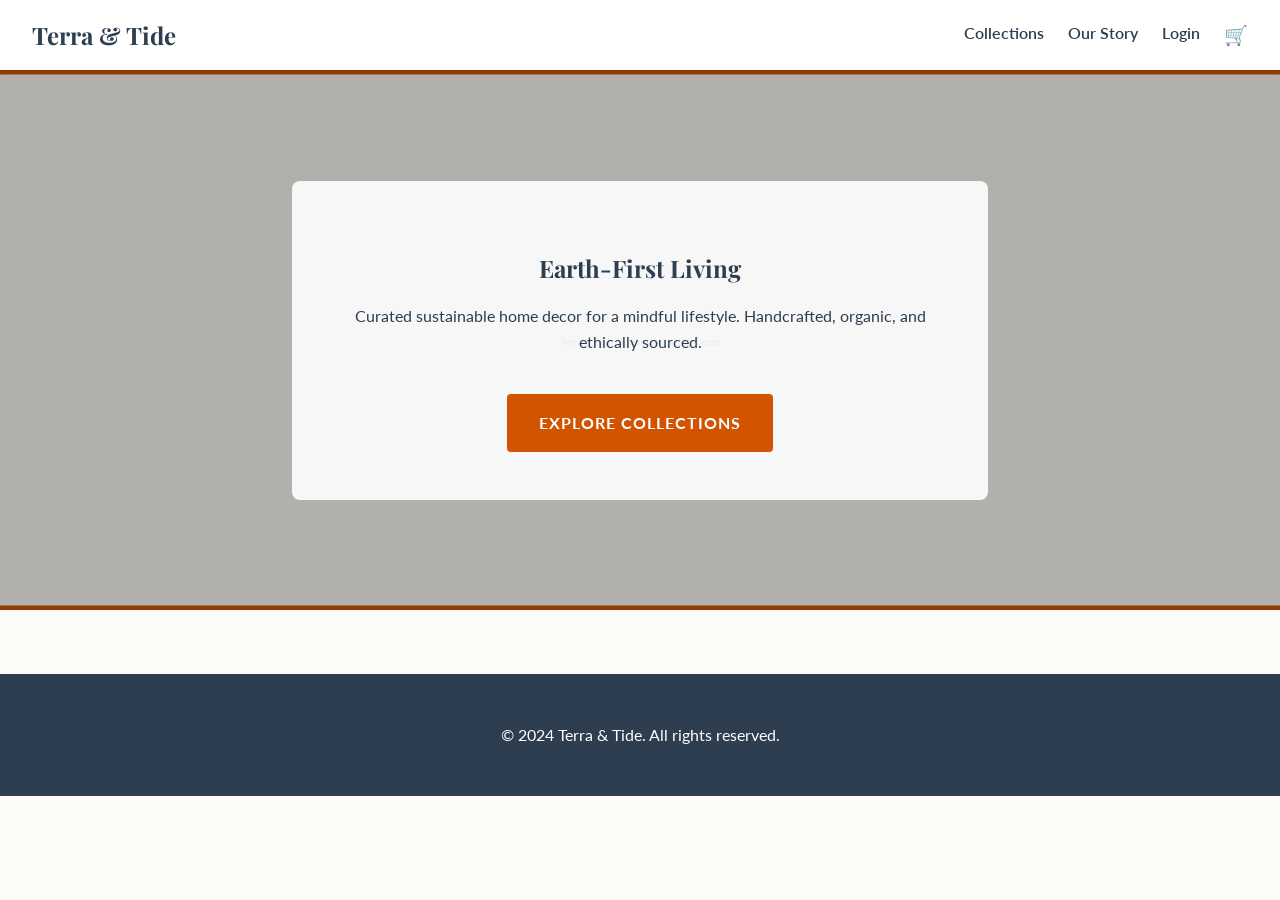
==== index.html @ c0b5a11f "Initialize Terra & Tide E-Commerce Store Co-authored-by: abdo544445 <166471263+abdo544445@users.nore" ====
<!DOCTYPE html>
<html lang="en">
<head>
    <meta charset="UTF-8">
    <meta name="viewport" content="width=device-width, initial-scale=1.0">
    <title>Terra & Tide - Sustainable Home Decor</title>
    <link rel="stylesheet" href="style.css">
</head>
<body>
    <header>
        <a href="index.html" class="logo">Terra & Tide</a>
        <nav>
            <ul>
                <li><a href="collections.html">Collections</a></li>
                <li><a href="about.html">Our Story</a></li>
                <li id="nav-auth"><a href="login.html">Login</a></li>
                <li>
                    <a href="cart.html" class="cart-icon">
                        🛒
                        <span id="cart-count">0</span>
                    </a>
                </li>
            </ul>
        </nav>
    </header>

    <div id="toast" class="toast"></div>

    <section class="hero">
        <div class="hero-content">
            <h1>Earth-First Living</h1>
            <p>Curated sustainable home decor for a mindful lifestyle. Handcrafted, organic, and ethically sourced.</p>
            <a href="collections.html" class="btn-cta">Explore Collections</a>
        </div>
    </section>

    <footer>
        <p>&copy; 2024 Terra & Tide. All rights reserved.</p>
    </footer>

    <script src="script.js"></script>
</body>
</html>
---- style.css ----
/* style.css */
@import url('https://fonts.googleapis.com/css2?family=Lato:wght@400;700&family=Playfair+Display:wght@400;700&display=swap');

:root {
    --primary-color: #2C3E50;
    --secondary-color: #D35400;
    --background-color: #FDFBF7;
    --card-bg-color: #FFFFFF;
    --success-color: #27AE60;
    --text-color: #2C3E50;
    --font-heading: 'Playfair Display', serif;
    --font-body: 'Lato', sans-serif;
}

body {
    font-family: var(--font-body);
    background-color: var(--background-color);
    color: var(--text-color);
    margin: 0;
    padding: 0;
    line-height: 1.6;
}

h1, h2, h3, h4, h5, h6 {
    font-family: var(--font-heading);
    color: var(--primary-color);
    margin-bottom: 1rem;
}

/* Header & Nav */
header {
    background-color: var(--card-bg-color);
    position: sticky;
    top: 0;
    z-index: 1000;
    box-shadow: 0 2px 4px rgba(0,0,0,0.05);
    padding: 1rem 2rem;
    display: flex;
    justify-content: space-between;
    align-items: center;
}

.logo {
    font-family: var(--font-heading);
    font-size: 1.5rem;
    font-weight: bold;
    text-decoration: none;
    color: var(--primary-color);
}

nav ul {
    list-style: none;
    display: flex;
    gap: 1.5rem;
    padding: 0;
    margin: 0;
}

nav li {
    display: inline-block;
}

nav a {
    text-decoration: none;
    color: var(--primary-color);
    font-weight: 600;
    transition: color 0.3s;
}

nav a:hover {
    color: var(--secondary-color);
}

.cart-icon {
    position: relative;
    cursor: pointer;
    font-size: 1.2rem;
}

#cart-count {
    background-color: var(--secondary-color);
    color: white;
    border-radius: 50%;
    padding: 0.1rem 0.4rem;
    font-size: 0.7rem;
    position: absolute;
    top: -8px;
    right: -10px;
}

/* Hero Section */
.hero {
    background-image: url('images/hero-banner.png');
    background-size: cover;
    background-position: center;
    height: 60vh;
    display: flex;
    align-items: center;
    justify-content: center;
    text-align: center;
    color: white;
    position: relative;
}

.hero::after {
    content: '';
    position: absolute;
    top: 0;
    left: 0;
    width: 100%;
    height: 100%;
    background-color: rgba(0,0,0,0.3);
}

.hero-content {
    position: relative;
    z-index: 1;
    background: rgba(255,255,255,0.9);
    padding: 3rem;
    border-radius: 8px;
    color: var(--primary-color);
    max-width: 600px;
}

.btn-cta {
    background-color: var(--secondary-color);
    color: white;
    padding: 1rem 2rem;
    text-decoration: none;
    border-radius: 4px;
    font-weight: bold;
    display: inline-block;
    margin-top: 1.5rem;
    transition: background-color 0.3s;
    text-transform: uppercase;
    letter-spacing: 1px;
}

.btn-cta:hover {
    background-color: #e67e22;
}

/* Grid Layout */
.container {
    max-width: 1200px;
    margin: 3rem auto;
    padding: 0 1.5rem;
}

.product-grid {
    display: grid;
    grid-template-columns: repeat(auto-fill, minmax(280px, 1fr));
    gap: 2rem;
}

/* Cards */
.card {
    background-color: var(--card-bg-color);
    border-radius: 8px;
    overflow: hidden;
    box-shadow: 0 4px 6px rgba(0,0,0,0.05);
    transition: transform 0.3s;
    display: flex;
    flex-direction: column;
}

.card:hover {
    transform: translateY(-5px);
}

.card img {
    width: 100%;
    height: 250px;
    object-fit: cover;
}

.card-body {
    padding: 1.5rem;
    flex-grow: 1;
    display: flex;
    flex-direction: column;
}

.card-title {
    margin-top: 0;
    font-size: 1.2rem;
    margin-bottom: 0.5rem;
}

.card-price {
    font-weight: bold;
    color: var(--secondary-color);
    font-size: 1.1rem;
    margin-bottom: 0.5rem;
}

.sustainability-score {
    font-size: 0.9rem;
    color: var(--text-color);
    margin-bottom: 1.5rem;
    display: flex;
    align-items: center;
    gap: 0.5rem;
    flex-wrap: wrap;
}

.eco-badge {
    background-color: var(--success-color);
    color: white;
    padding: 0.2rem 0.5rem;
    border-radius: 4px;
    font-size: 0.75rem;
    font-weight: bold;
}

.btn-add-cart {
    background-color: var(--primary-color);
    color: white;
    border: none;
    padding: 1rem;
    width: 100%;
    cursor: pointer;
    font-family: var(--font-body);
    font-weight: bold;
    border-radius: 4px;
    margin-top: auto;
    transition: background-color 0.3s;
    text-transform: uppercase;
}

.btn-add-cart:hover {
    background-color: #34495e;
}

/* Toast Notification */
.toast {
    visibility: hidden;
    min-width: 250px;
    background-color: var(--success-color);
    color: #fff;
    text-align: center;
    border-radius: 4px;
    padding: 16px;
    position: fixed;
    z-index: 1001;
    right: 30px;
    top: 80px;
    box-shadow: 0 4px 8px rgba(0,0,0,0.2);
    opacity: 0;
    transition: opacity 0.5s, top 0.5s;
}

.toast.show {
    visibility: visible;
    opacity: 1;
    top: 100px;
}

/* Cart Page */
.cart-table {
    width: 100%;
    border-collapse: collapse;
    margin-bottom: 2rem;
    background: white;
    box-shadow: 0 2px 4px rgba(0,0,0,0.05);
}

.cart-table th {
    background-color: var(--primary-color);
    color: white;
    text-align: left;
    padding: 1rem;
}

.cart-table td {
    padding: 1rem;
    border-bottom: 1px solid #eee;
}

.cart-total {
    text-align: right;
    font-size: 1.5rem;
    font-weight: bold;
    margin-top: 2rem;
    padding: 1rem;
    background: white;
    border-radius: 4px;
}

.btn-checkout {
    background-color: var(--secondary-color);
    color: white;
    padding: 1rem 2rem;
    border: none;
    border-radius: 4px;
    font-size: 1.1rem;
    cursor: pointer;
    margin-top: 1rem;
    float: right;
}

/* Forms */
.auth-form {
    max-width: 400px;
    margin: 4rem auto;
    background: white;
    padding: 2.5rem;
    border-radius: 8px;
    box-shadow: 0 10px 25px rgba(0,0,0,0.05);
}

.form-group {
    margin-bottom: 1.5rem;
}

.form-group label {
    display: block;
    margin-bottom: 0.5rem;
    font-weight: bold;
    color: var(--primary-color);
}

.form-group input {
    width: 100%;
    padding: 0.8rem;
    border: 1px solid #ddd;
    border-radius: 4px;
    font-family: var(--font-body);
    font-size: 1rem;
    box-sizing: border-box; /* Important for padding */
}

.btn-submit {
    width: 100%;
    background-color: var(--secondary-color);
    color: white;
    padding: 1rem;
    border: none;
    border-radius: 4px;
    font-weight: bold;
    cursor: pointer;
    font-size: 1rem;
    transition: background-color 0.3s;
}

.btn-submit:hover {
    background-color: #e67e22;
}

/* Category Collections Page */
.collections-grid {
    display: grid;
    grid-template-columns: repeat(auto-fit, minmax(300px, 1fr));
    gap: 2rem;
}

.collection-card {
    position: relative;
    height: 400px;
    border-radius: 8px;
    overflow: hidden;
    cursor: pointer;
    display: block; /* Make anchor tag behave like block */
}

.collection-card img {
    width: 100%;
    height: 100%;
    object-fit: cover;
    transition: transform 0.5s;
}

.collection-card:hover img {
    transform: scale(1.05);
}

.collection-overlay {
    position: absolute;
    bottom: 0;
    left: 0;
    width: 100%;
    background: linear-gradient(to top, rgba(0,0,0,0.8), transparent);
    padding: 2rem;
    color: white;
    box-sizing: border-box;
}

.collection-title {
    font-family: var(--font-heading);
    font-size: 2rem;
    margin: 0;
    color: white;
}

/* Footer */
footer {
    background-color: var(--primary-color);
    color: white;
    text-align: center;
    padding: 2rem;
    margin-top: 4rem;
}

/* Utilities */
.text-center { text-align: center; }
.mt-2 { margin-top: 1rem; }
.mb-2 { margin-bottom: 1rem; }
.section-title {
    text-align: center;
    font-size: 2.5rem;
    margin-bottom: 3rem;
}
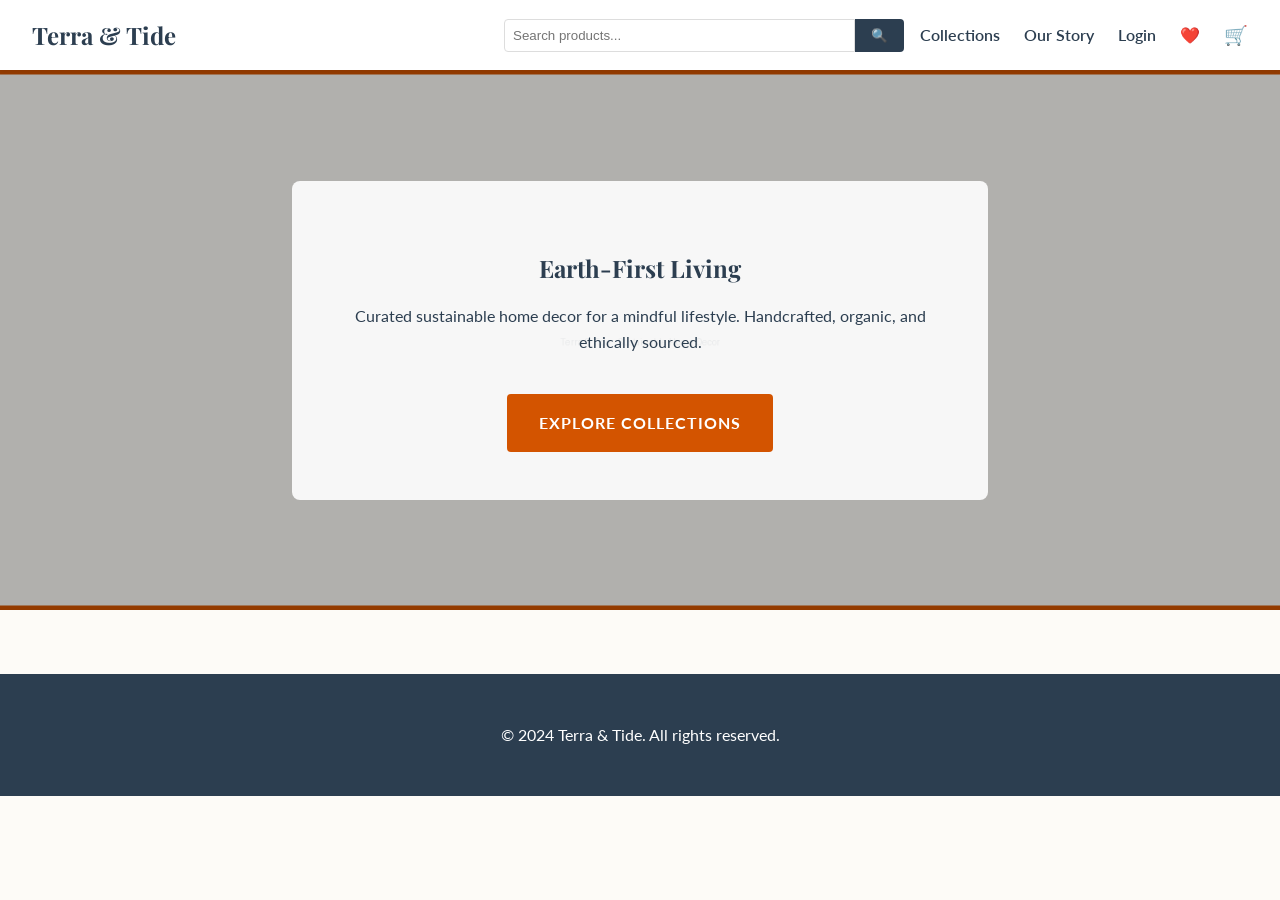
==== commit fe01001e: "Implement enhancements for Terra & Tide (Checkout, Search, Wishlist, Mobile) Co-authored-by: abdo544" ====
--- a/index.html
+++ b/index.html
@@ -8,12 +8,20 @@
 </head>
 <body>
     <header>
-        <a href="index.html" class="logo">Terra & Tide</a>
+        <div class="logo-container">
+            <a href="index.html" class="logo">Terra & Tide</a>
+            <button class="menu-toggle" aria-label="Toggle Menu">☰</button>
+        </div>
+        <div class="search-container">
+            <input type="text" id="search-input" placeholder="Search products...">
+            <button id="search-btn">🔍</button>
+        </div>
         <nav>
             <ul>
                 <li><a href="collections.html">Collections</a></li>
                 <li><a href="about.html">Our Story</a></li>
                 <li id="nav-auth"><a href="login.html">Login</a></li>
+                <li><a href="wishlist.html">❤️</a></li>
                 <li>
                     <a href="cart.html" class="cart-icon">
                         🛒
--- a/style.css
+++ b/style.css
@@ -38,6 +38,14 @@
     display: flex;
     justify-content: space-between;
     align-items: center;
+    flex-wrap: wrap; /* Allow wrapping for mobile */
+}
+
+.logo-container {
+    display: flex;
+    align-items: center;
+    justify-content: space-between;
+    flex: 1;
 }
 
 .logo {
@@ -48,12 +56,50 @@
     color: var(--primary-color);
 }
 
+.menu-toggle {
+    display: none;
+    background: none;
+    border: none;
+    font-size: 1.5rem;
+    cursor: pointer;
+    color: var(--primary-color);
+}
+
+.search-container {
+    display: flex;
+    margin: 0 1rem;
+    flex: 1;
+    max-width: 400px;
+}
+
+#search-input {
+    flex-grow: 1;
+    padding: 0.5rem;
+    border: 1px solid #ddd;
+    border-radius: 4px 0 0 4px;
+}
+
+#search-btn {
+    padding: 0.5rem 1rem;
+    background-color: var(--primary-color);
+    color: white;
+    border: none;
+    border-radius: 0 4px 4px 0;
+    cursor: pointer;
+}
+
+nav {
+    display: flex;
+    align-items: center;
+}
+
 nav ul {
     list-style: none;
     display: flex;
     gap: 1.5rem;
     padding: 0;
     margin: 0;
+    align-items: center;
 }
 
 nav li {
@@ -153,6 +199,22 @@
     gap: 2rem;
 }
 
+/* Filter Controls */
+.filter-controls {
+    display: flex;
+    justify-content: flex-end;
+    gap: 1rem;
+    margin-bottom: 2rem;
+    flex-wrap: wrap;
+}
+
+.filter-controls select {
+    padding: 0.5rem;
+    border: 1px solid #ddd;
+    border-radius: 4px;
+    font-family: var(--font-body);
+}
+
 /* Cards */
 .card {
     background-color: var(--card-bg-color);
@@ -162,6 +224,7 @@
     transition: transform 0.3s;
     display: flex;
     flex-direction: column;
+    position: relative;
 }
 
 .card:hover {
@@ -173,6 +236,33 @@
     height: 250px;
     object-fit: cover;
 }
+
+.wishlist-btn {
+    position: absolute;
+    top: 10px;
+    right: 10px;
+    background: white;
+    border: none;
+    border-radius: 50%;
+    width: 35px;
+    height: 35px;
+    cursor: pointer;
+    font-size: 1.2rem;
+    display: flex;
+    align-items: center;
+    justify-content: center;
+    box-shadow: 0 2px 5px rgba(0,0,0,0.2);
+    transition: transform 0.2s;
+}
+
+.wishlist-btn:hover {
+    transform: scale(1.1);
+}
+
+.wishlist-btn.active {
+    color: red;
+}
+
 
 .card-body {
     padding: 1.5rem;
@@ -297,6 +387,37 @@
     cursor: pointer;
     margin-top: 1rem;
     float: right;
+    text-decoration: none; /* In case it's a link */
+}
+
+/* Checkout Page */
+.checkout-grid {
+    display: grid;
+    grid-template-columns: 2fr 1fr;
+    gap: 2rem;
+}
+
+.checkout-form, .order-summary {
+    background: white;
+    padding: 2rem;
+    border-radius: 8px;
+    box-shadow: 0 4px 6px rgba(0,0,0,0.05);
+}
+
+.summary-item {
+    padding: 0.5rem 0;
+    border-bottom: 1px solid #eee;
+}
+
+/* Profile Page */
+.profile-info {
+    background: white;
+    padding: 2rem;
+    border-radius: 8px;
+    margin-bottom: 2rem;
+    display: flex;
+    justify-content: space-between;
+    align-items: center;
 }
 
 /* Forms */
@@ -410,3 +531,55 @@
     font-size: 2.5rem;
     margin-bottom: 3rem;
 }
+
+/* Mobile Responsiveness */
+@media (max-width: 768px) {
+    .menu-toggle {
+        display: block;
+    }
+
+    header {
+        flex-direction: row;
+        flex-wrap: wrap;
+    }
+
+    .logo-container {
+        flex: 100%;
+        margin-bottom: 1rem;
+    }
+
+    .search-container {
+        order: 2; /* Search bar below nav on mobile? Or above? */
+        flex: 100%;
+        margin: 0 0 1rem 0;
+        max-width: none;
+    }
+
+    nav {
+        display: none;
+        width: 100%;
+        order: 3;
+    }
+
+    nav.active {
+        display: block;
+    }
+
+    nav ul {
+        flex-direction: column;
+        gap: 0;
+        text-align: center;
+        width: 100%;
+    }
+
+    nav li {
+        display: block;
+        width: 100%;
+        padding: 0.5rem 0;
+        border-bottom: 1px solid #eee;
+    }
+
+    .checkout-grid {
+        grid-template-columns: 1fr;
+    }
+}
